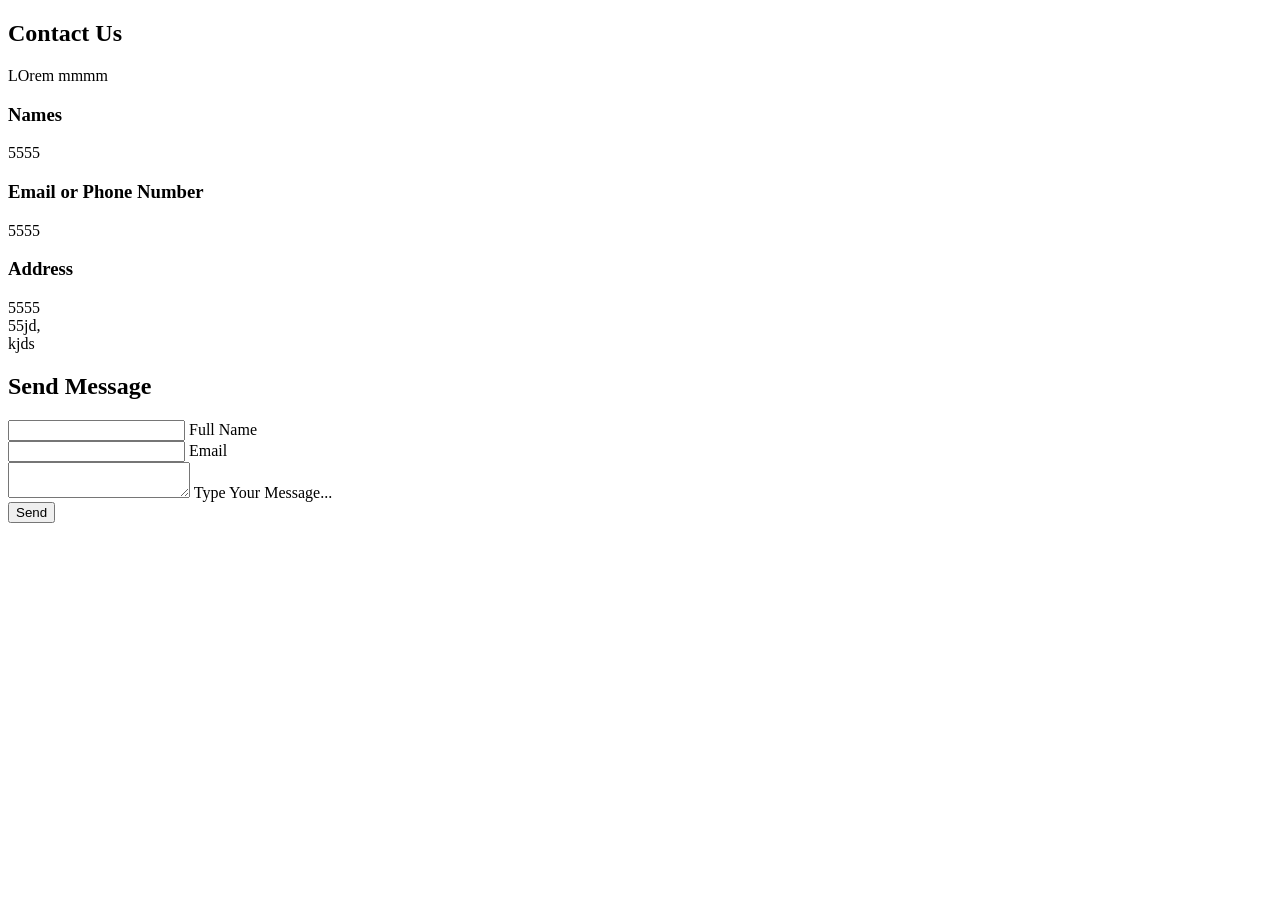
==== contactus.html @ 5fecaa3f "Add files via upload" ====
<!DOCTYPE html>
<html lang="en">

<head>
    <meta charset="UTF=8">
    <title>Twilight Bloom</title>
    <meta name="viewport" content="width=device-width, initial-scale=1.0">
    <link rel="stylesheet" href="contactus.css">
</head>
<body>
    <section class="contact">
        <div class="content"></div>
        <h2>Contact Us</h2>
        <p>LOrem mmmm</p>
</div>
            <div class="container">
                <div class="contactInfo">
                    <div class="box">
                        <!--<div class="icon"></div>-->
                        <div class="text"></div>
                        <h3>Names</h3>
                        <p>5555 </p>
                    </div>
                </div>
                    <div class="contactInfo">
                        <div class="box">
                            <!--<div class="icon"></div>-->
                            <div class="text"></div>
                            <h3>Email or Phone Number</h3>
                            <p>5555 </p>
                    <div class="contactInfo">
                        <div class="box">
                            <!--<div class="icon"></div>-->
                            <div class="text"></div>
                            <h3>Address</h3>
                            <p>5555 <br>55jd, <br>kjds</p>
                        </div>
                    </div>
            </div>
            <div class="contactForm">
                <form>
                    <h2>Send Message</h2>
                    <div class="inputBox">
                        <input type="text" name="" required="required">
                        <span>Full Name</span>
                        </div>
                        <div class="inputBox">
                            <input type="text" name="" required="required">
                            <span>Email</span>
                            </div>
                        <div class="inputBox">
                            <textarea type="text" name="" required="required"></textarea>
                            <span>Type Your Message...</span>
                        </div>
                        <div class="inputBox">
                            <input type="Submit" name="" value="Send">
                    </div>
                </form>
            </div>
        </div>
        </section>
    
</body>
</html>
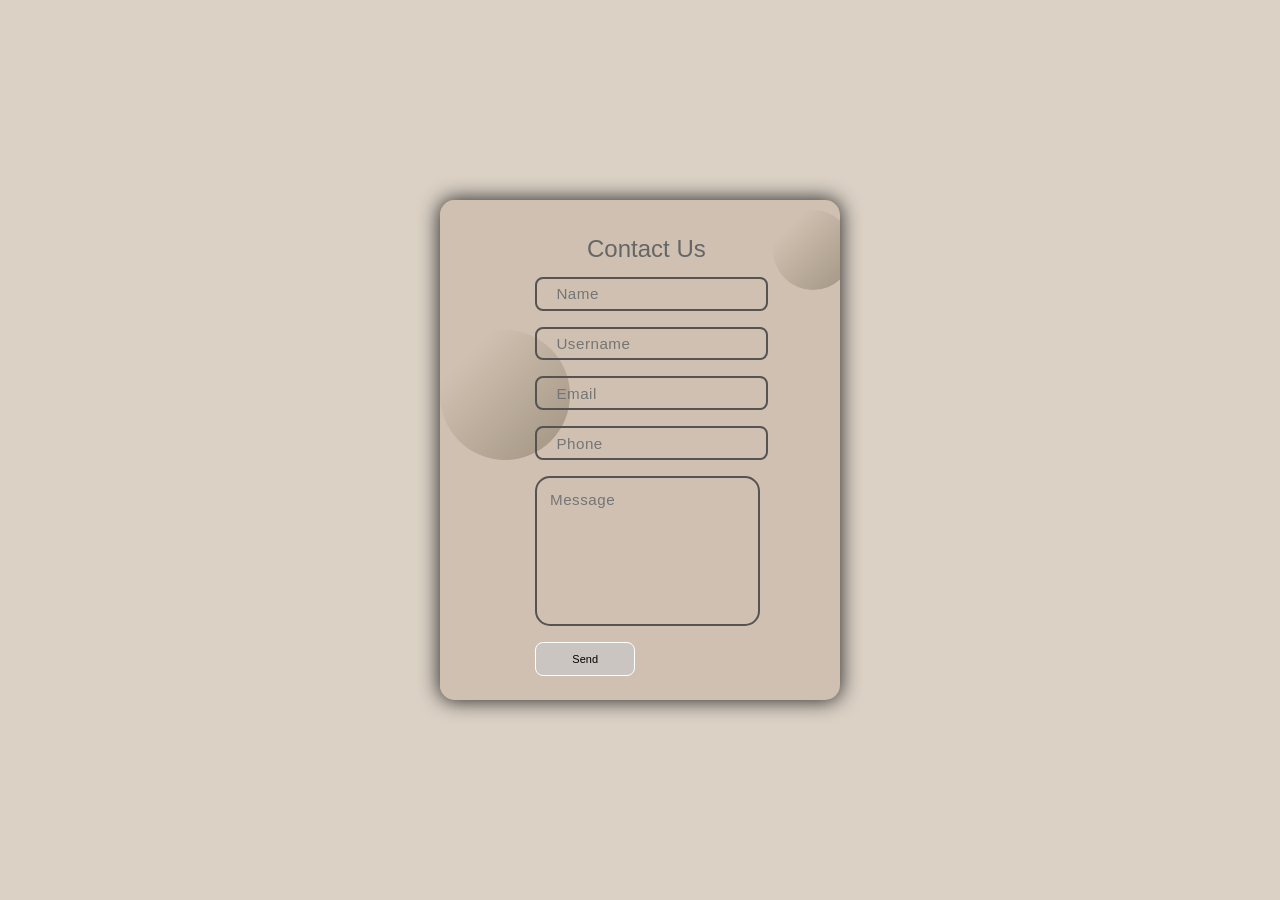
==== commit 0f309140: "janina-commit" ====
--- a/contactus.html
+++ b/contactus.html
@@ -1,64 +1,58 @@
-<!DOCTYPE html>
 <html lang="en">
-
 <head>
-    <meta charset="UTF=8">
-    <title>Twilight Bloom</title>
+    <meta charset="UTF-8">
     <meta name="viewport" content="width=device-width, initial-scale=1.0">
+    <title>Document</title>
     <link rel="stylesheet" href="contactus.css">
 </head>
 <body>
-    <section class="contact">
-        <div class="content"></div>
-        <h2>Contact Us</h2>
-        <p>LOrem mmmm</p>
-</div>
-            <div class="container">
-                <div class="contactInfo">
-                    <div class="box">
-                        <!--<div class="icon"></div>-->
-                        <div class="text"></div>
-                        <h3>Names</h3>
-                        <p>5555 </p>
-                    </div>
-                </div>
-                    <div class="contactInfo">
-                        <div class="box">
-                            <!--<div class="icon"></div>-->
-                            <div class="text"></div>
-                            <h3>Email or Phone Number</h3>
-                            <p>5555 </p>
-                    <div class="contactInfo">
-                        <div class="box">
-                            <!--<div class="icon"></div>-->
-                            <div class="text"></div>
-                            <h3>Address</h3>
-                            <p>5555 <br>55jd, <br>kjds</p>
-                        </div>
-                    </div>
-            </div>
-            <div class="contactForm">
-                <form>
-                    <h2>Send Message</h2>
-                    <div class="inputBox">
-                        <input type="text" name="" required="required">
-                        <span>Full Name</span>
-                        </div>
-                        <div class="inputBox">
-                            <input type="text" name="" required="required">
-                            <span>Email</span>
-                            </div>
-                        <div class="inputBox">
-                            <textarea type="text" name="" required="required"></textarea>
-                            <span>Type Your Message...</span>
-                        </div>
-                        <div class="inputBox">
-                            <input type="Submit" name="" value="Send">
-                    </div>
-                </form>
-            </div>
-        </div>
-        </section>
-    
+    <div class="container">
+        <div class="form">
+     <div class="contact-form">
+        <span class="circle one "></span>
+        <span class="circle two "></span>
+
+        <form action="index.html">
+          <h3 class="title">Contact Us</h3>
+          <div class="input-container">
+            <input type="name" name="name" placeholder="Name" class="input">
+            <label for="">Name</label>
+
+          </div>
+          <div class="input-container">
+
+            <input type="text" name="name" placeholder="Username" class="input">
+            <label for="">Username</label>
+
+          </div>
+          <div class="input-container">
+            <input type="email" name="email" placeholder="Email" class="input">
+            <label for="">Email</label>
+
+          </div>
+          <div class="input-container">
+            <input type="tel" name="phone"  placeholder="Phone" class="input">
+            <label for="">Phone</label>
+
+          </div>
+          <div class="input-container textarea">
+           <textarea name="message" placeholder="Message" class="input"></textarea>
+            <label for="">Message</label>
+
+          </div>
+          <button onclick="" class="button">Send </button>
+
+
+
+        </form>
+       </div>
+     </div>
+    </div>
+ 
+
+
+
+
+    <script src="contactus.js"></script>
 </body>
-</html>
+</html>
--- a/contactus.css
+++ b/contactus.css
@@ -0,0 +1,130 @@
+*{
+    margin: 0;
+    padding: 0;
+    box-sizing: border-box ;
+}
+body,
+input,
+textarea{
+    font-family: "Poppins", sans-serif;
+}
+
+.container{
+    position: relative;
+    width: 100%;
+    min-height: 100vh;
+    padding: 2rem;
+    background-color:   rgb(219, 209, 197);
+    overflow: hidden;
+    display: flex;
+    align-items: center;
+    justify-content: center;
+}
+.form{
+    width: 100%;
+    max-width: 400px;
+    height: 500px;
+    background-color:    rgb(207, 192, 177);
+    border-radius: 15px;
+    box-shadow: 0 0 20px 1px rgb(40, 40, 40) ;
+    z-index: 1000;
+    overflow: hidden;
+    display: grid;
+    grid-template-columns: repeat(2, 1fr);
+
+}
+.contact-form{
+    background-color:  rgb(207, 192, 177);
+    position: relative;
+
+}
+
+.circle{
+    width: 100px;
+    height: 100px;
+    border-radius: 50%;
+    background: linear-gradient(135deg, transparent 20%, rgb(161, 147, 129));
+    position: absolute;
+}
+.circle.one{
+    width: 130px;
+    height: 130px;
+    top: 130px;
+    right: -20 0px;
+
+}
+.circle.two{
+    width: 80px;
+    height: 80px;
+    top: 10px;
+    right: -50px;
+    
+}
+form{
+    padding: 2.3rem 2.2rem;
+    z-index: 10;
+    overflow: hidden;
+    position: relative;
+
+}
+.title {
+    color: #666666;
+    font-weight: 500;
+    font-size: 1.5rem;
+    line-height: 1;
+    margin-bottom: 0.7rem;
+    text-align: center;
+    margin-left: 50px;
+
+}
+.input-container{
+    position: relative;
+    margin: 1rem 0;
+}
+label{
+    display: none;
+}
+.input{
+    
+    margin-left: 60px;
+    width: auto;
+    outline: none;
+    border: 2px solid #565353;
+    background: none;
+    padding: 0.4rem 1.2rem;
+    border-radius: 8px;
+    font-weight: 500;
+    font-size: 0.95rem;
+    letter-spacing: 0.5px;
+    transition: 0.3s;
+
+}
+.button {
+    border: 1px solid #fff;
+    margin-left: 60px;
+    padding:  10px 15px;;
+    border-radius: 8px;
+    background-color:rgb(202, 197, 193); 
+    width: 100px;
+    font-size: 11px;
+    }
+    .button:hover
+    {
+        background-color: rgb(149, 139, 128);
+        transition: 0.2s all linear;
+    }
+     
+    textarea.input{
+        padding: 0.8rem;
+        min-height: 150px;
+        border-radius: 15px;
+        resize: none;
+        overflow-y: auto;
+    }
+
+    .input-container label{
+        position: absolute;
+        top: 50%;
+        left: 15px;
+        transform: translateY(-50%);
+    }
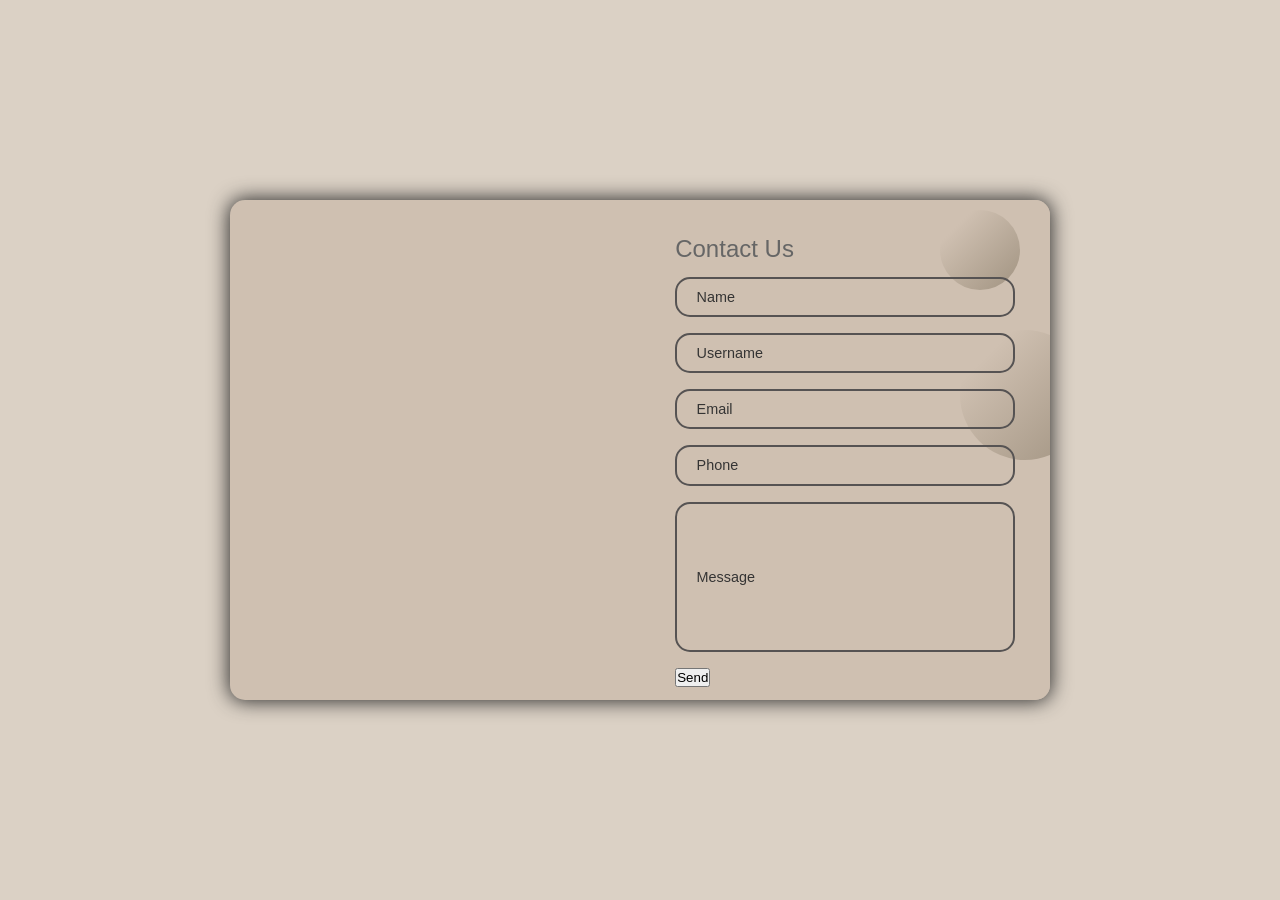
==== commit 2f6ceceb: "janina-commit" ====
--- a/contactus.html
+++ b/contactus.html
@@ -1,58 +1,57 @@
 <html lang="en">
 <head>
-    <meta charset="UTF-8">
-    <meta name="viewport" content="width=device-width, initial-scale=1.0">
-    <title>Document</title>
-    <link rel="stylesheet" href="contactus.css">
+  <meta charset="UTF-8">
+  <meta name="viewport" content="width=device-width, initial-scale=1.0">
+  <title>Document</title>
+  <link rel="stylesheet" href="contactus.css">
 </head>
 <body>
-    <div class="container">
-        <div class="form">
-     <div class="contact-form">
-        <span class="circle one "></span>
-        <span class="circle two "></span>
+  <div class="container">
+    <div  class="form">
+      <div class="contact-info"></div>
+ <div class="contact-form">
+    <span class="circle one "></span>
+    <span class="circle two "></span>
 
-        <form action="index.html">
-          <h3 class="title">Contact Us</h3>
-          <div class="input-container">
-            <input type="name" name="name" placeholder="Name" class="input">
-            <label for="">Name</label>
+    <form action="index.html">
+      <h3 class="title">Contact Us</h3>
+      <div class="input-container">
+        <input type="name" name="name"  class="input">
+        <label for="">Name</label>
 
-          </div>
-          <div class="input-container">
+      </div>
+      <div class="input-container">
 
-            <input type="text" name="name" placeholder="Username" class="input">
-            <label for="">Username</label>
+        <input type="text" name="name"  class="input">
+        <label for="">Username</label>
 
-          </div>
-          <div class="input-container">
-            <input type="email" name="email" placeholder="Email" class="input">
-            <label for="">Email</label>
+      </div>
+      <div class="input-container">
+        <input type="email" name="email" class="input">
+        <label for="">Email</label>
 
-          </div>
-          <div class="input-container">
-            <input type="tel" name="phone"  placeholder="Phone" class="input">
-            <label for="">Phone</label>
+      </div>
+      <div class="input-container">
+        <input type="tel" name="phone"  class="input">
+        <label for="">Phone</label>
 
-          </div>
-          <div class="input-container textarea">
-           <textarea name="message" placeholder="Message" class="input"></textarea>
-            <label for="">Message</label>
+      </div>
+      <div class="input-container textarea">
+       <textarea name="message"  class="input"></textarea>
+        <label for="">Message</label>
 
-          </div>
-          <button onclick="" class="button">Send </button>
+      </div>
+      <input type="submit" value="Send" class="btn">
 
 
 
-        </form>
-       </div>
-     </div>
-    </div>
- 
+    </form>
+   </div>
+ </div>
+</div>
 
+  
 
-
-
-    <script src="contactus.js"></script>
+  <script src="contactus.js"></script>
 </body>
 </html>
--- a/contactus.css
+++ b/contactus.css
@@ -22,7 +22,7 @@
 }
 .form{
     width: 100%;
-    max-width: 400px;
+    max-width: 820px;
     height: 500px;
     background-color:    rgb(207, 192, 177);
     border-radius: 15px;
@@ -33,6 +33,9 @@
     grid-template-columns: repeat(2, 1fr);
 
 }
+.contact-info{
+    background-image: url(imgG.jpg);
+}
 .contact-form{
     background-color:  rgb(207, 192, 177);
     position: relative;
@@ -40,8 +43,7 @@
 }
 
 .circle{
-    width: 100px;
-    height: 100px;
+    
     border-radius: 50%;
     background: linear-gradient(135deg, transparent 20%, rgb(161, 147, 129));
     position: absolute;
@@ -50,14 +52,14 @@
     width: 130px;
     height: 130px;
     top: 130px;
-    right: -20 0px;
+    right: -40px;
 
 }
 .circle.two{
     width: 80px;
     height: 80px;
     top: 10px;
-    right: -50px;
+    right: 30px;
     
 }
 form{
@@ -65,7 +67,6 @@
     z-index: 10;
     overflow: hidden;
     position: relative;
-
 }
 .title {
     color: #666666;
@@ -73,58 +74,46 @@
     font-size: 1.5rem;
     line-height: 1;
     margin-bottom: 0.7rem;
-    text-align: center;
-    margin-left: 50px;
+ 
 
 }
 .input-container{
     position: relative;
     margin: 1rem 0;
 }
-label{
-    display: none;
-}
+
 .input{
     
-    margin-left: 60px;
-    width: auto;
+    width: 100%;
     outline: none;
     border: 2px solid #565353;
     background: none;
-    padding: 0.4rem 1.2rem;
-    border-radius: 8px;
+    padding: 0.6rem 1.2rem;
+    border-radius: 15px;
     font-weight: 500;
     font-size: 0.95rem;
     letter-spacing: 0.5px;
     transition: 0.3s;
 
 }
-.button {
-    border: 1px solid #fff;
-    margin-left: 60px;
-    padding:  10px 15px;;
-    border-radius: 8px;
-    background-color:rgb(202, 197, 193); 
-    width: 100px;
-    font-size: 11px;
-    }
-    .button:hover
-    {
-        background-color: rgb(149, 139, 128);
-        transition: 0.2s all linear;
-    }
-     
-    textarea.input{
-        padding: 0.8rem;
-        min-height: 150px;
-        border-radius: 15px;
-        resize: none;
-        overflow-y: auto;
-    }
-
-    .input-container label{
-        position: absolute;
-        top: 50%;
-        left: 15px;
-        transform: translateY(-50%);
-    }+textarea.input{
+    padding: 0.8rem 1.2rem;
+    min-height: 150px;
+    border-radius: 15px;
+    resize: none;
+    overflow-y: auto;
+}
+.input-container label{
+    position: absolute;
+    top: 50%;
+    left: 15px;
+    transform: translateY(-50%);
+    padding: 0 0.4rem;
+    color: #353434;
+    font-size: 0.9rem;
+    font-weight: 400;
+    pointer-events: none;
+    z-index: 1000;
+    transition: 0.5s;
+}
+.input-container.textarea label
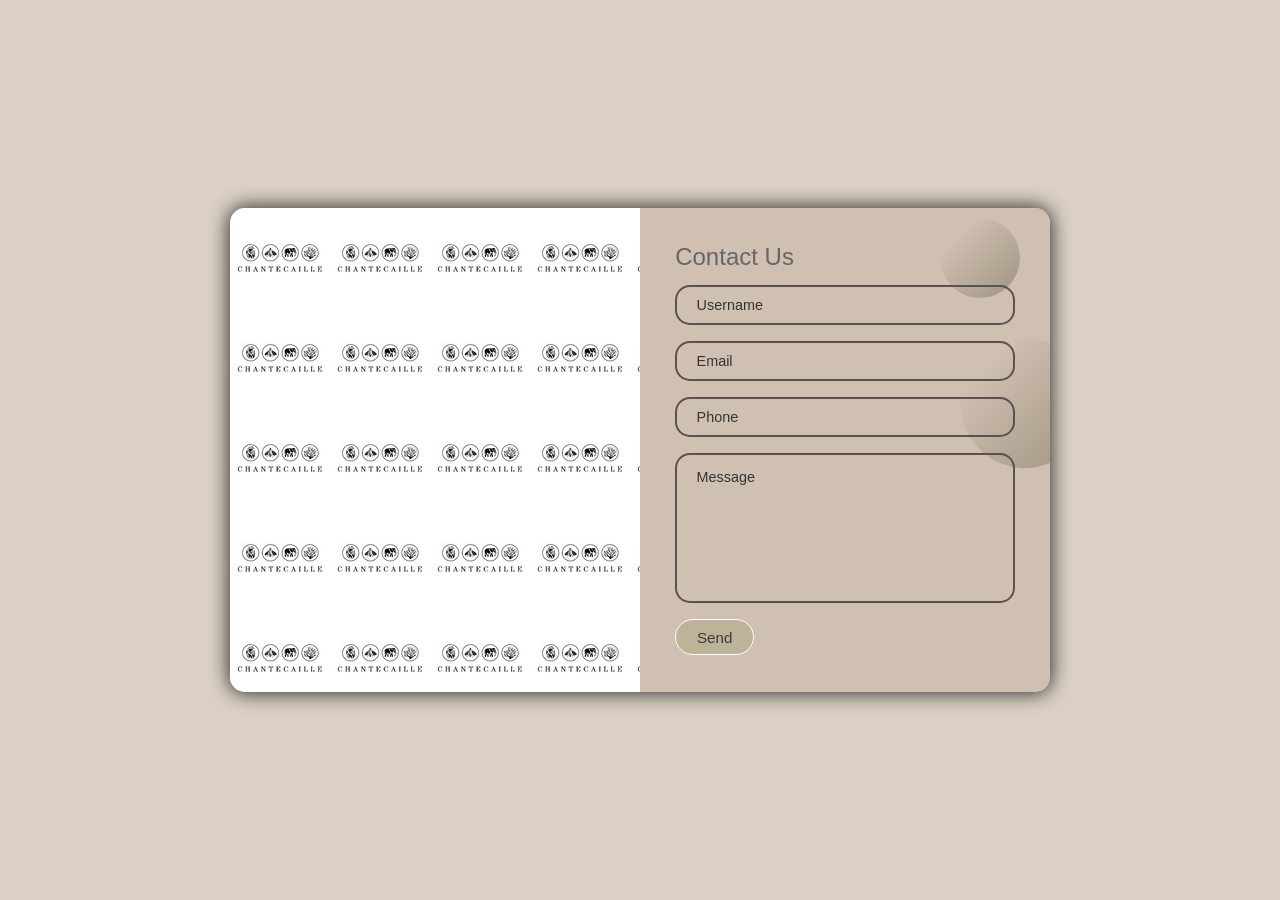
==== commit ec9e3289: "janina-commit" ====
--- a/contactus.html
+++ b/contactus.html
@@ -15,30 +15,30 @@
 
     <form action="index.html">
       <h3 class="title">Contact Us</h3>
-      <div class="input-container">
-        <input type="name" name="name"  class="input">
-        <label for="">Name</label>
-
-      </div>
+      
       <div class="input-container">
 
         <input type="text" name="name"  class="input">
         <label for="">Username</label>
+        <span>Username</span>
 
       </div>
       <div class="input-container">
         <input type="email" name="email" class="input">
         <label for="">Email</label>
+        <span>Email</span>
 
       </div>
       <div class="input-container">
         <input type="tel" name="phone"  class="input">
         <label for="">Phone</label>
+        <span>Phone</span>
 
       </div>
       <div class="input-container textarea">
        <textarea name="message"  class="input"></textarea>
         <label for="">Message</label>
+        <span>Message</span>
 
       </div>
       <input type="submit" value="Send" class="btn">
--- a/contactus.css
+++ b/contactus.css
@@ -23,7 +23,7 @@
 .form{
     width: 100%;
     max-width: 820px;
-    height: 500px;
+    
     background-color:    rgb(207, 192, 177);
     border-radius: 15px;
     box-shadow: 0 0 20px 1px rgb(40, 40, 40) ;
@@ -116,4 +116,75 @@
     z-index: 1000;
     transition: 0.5s;
 }
-.input-container.textarea label+.input-container.textarea label{
+    top: 1rem;
+    transform: translateY(0);
+}
+.btn{
+    padding: 0.6rem 1.3rem;
+    background-color: #bdb398;
+    border: 0.5px solid #fff ;
+    font-size: 0.95rem;
+    color: #3c3c3c;
+    line-height: 1;
+    border-radius: 20px;
+    outline: none;
+    cursor: pointer;
+    transition: 0.3s;
+    margin:0 ;
+     
+}
+
+.btn:hover{
+    background-color: transparent;
+    color: rgb( rgb(203, 203, 203));
+}
+
+.input-container span {
+    position: absolute;
+    top:0;
+    left: 25px;
+    transform: translateY(-50%);
+    font-size: 0.8rem;
+    padding: 0 0.4rem;
+    color: transparent;
+    pointer-events: none;
+    z-index: 500;
+    
+
+}
+
+.input-container span:before,
+.input-container span::after{
+    content:"";
+    position: absolute;
+    width: 10%;
+    opacity: 0;
+    transition: 0.3s;
+    height: 5px;
+    background-color: rgb(207, 192, 177);
+    top: 50%;
+    transform: translateY(-50%);
+
+}
+.input-container span:before{
+    left: 50%;
+}
+.input-container span::after{
+    right: 50%;
+}
+.input-container.focus label{
+    top: 0;
+    transform: translateY(-50%);
+}
+.input-container.focus label{
+    top: 0;
+    transform: translateY(-50%);
+    left: 25px;
+    font-size: 0.8rem;
+}
+.input-container.focus span:before,
+.input-container.focus span::after{
+    width: 50% ;
+    opacity: 1;
+}
